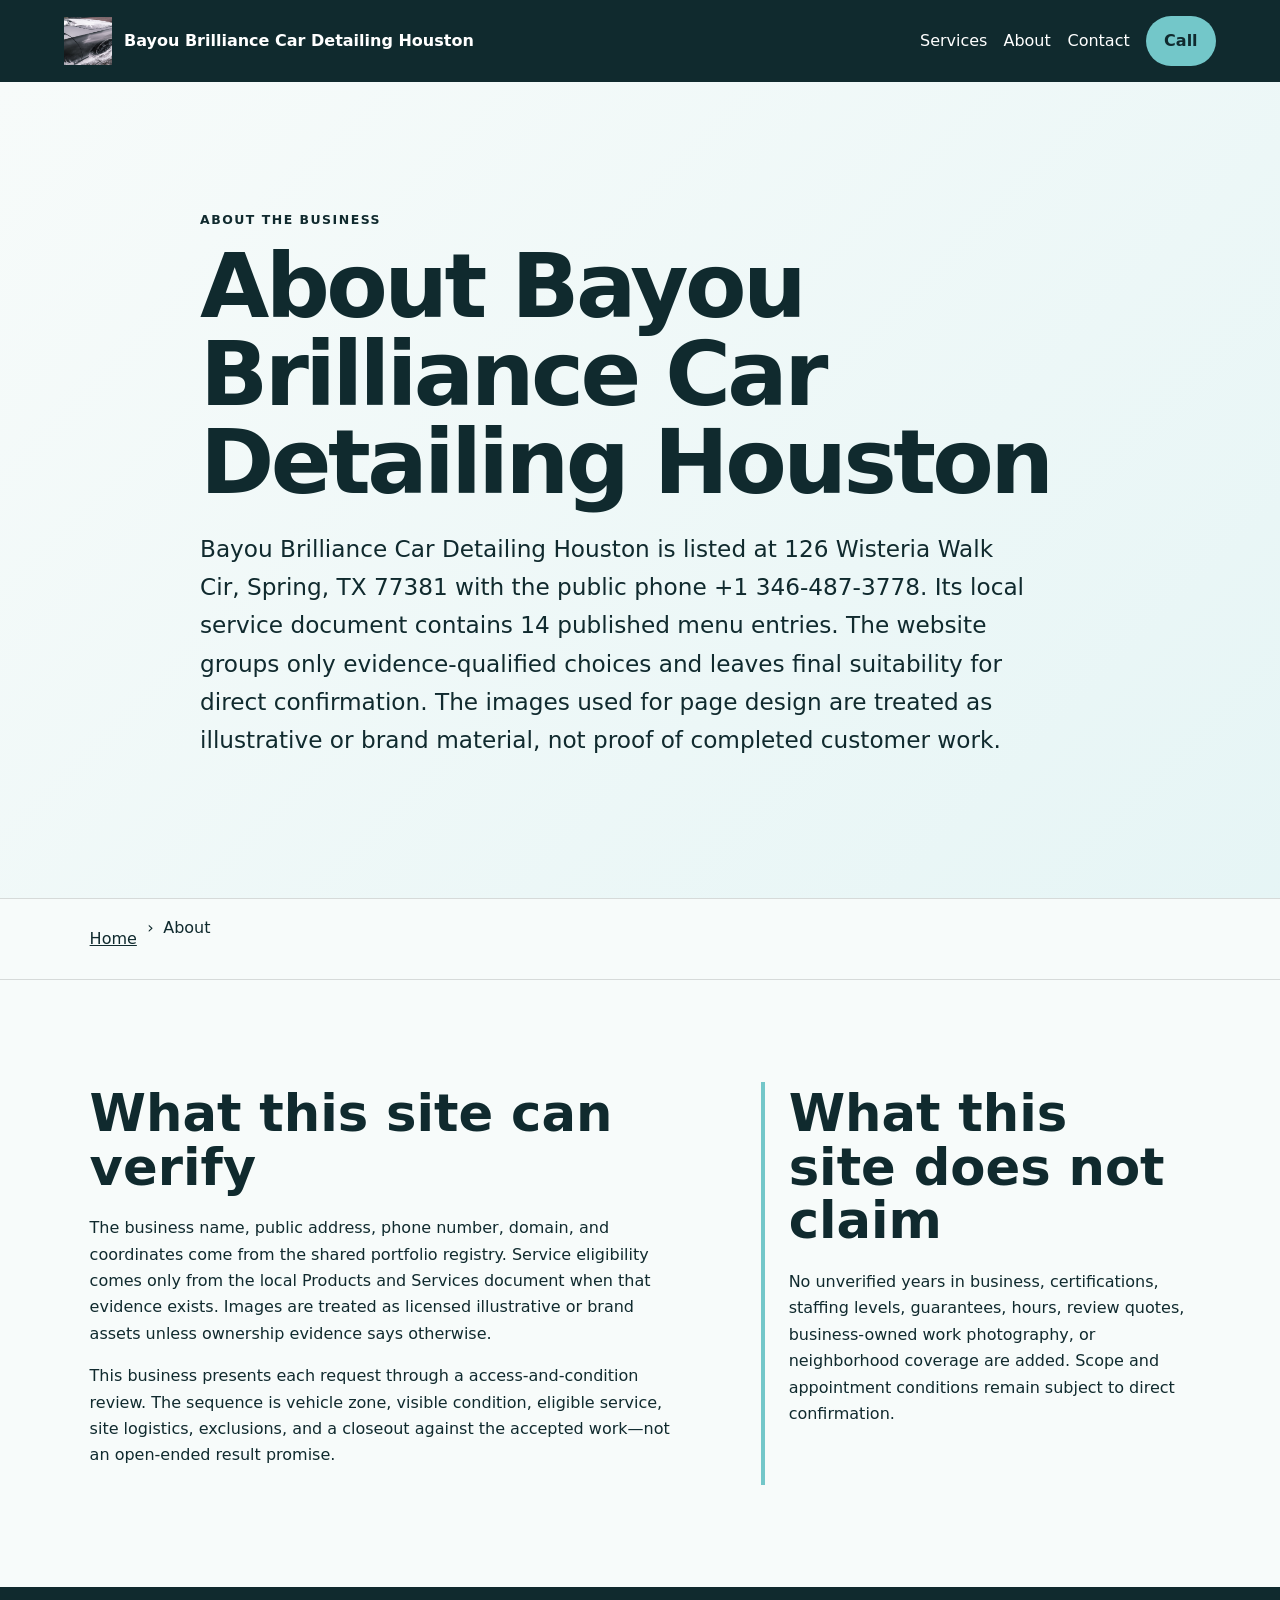
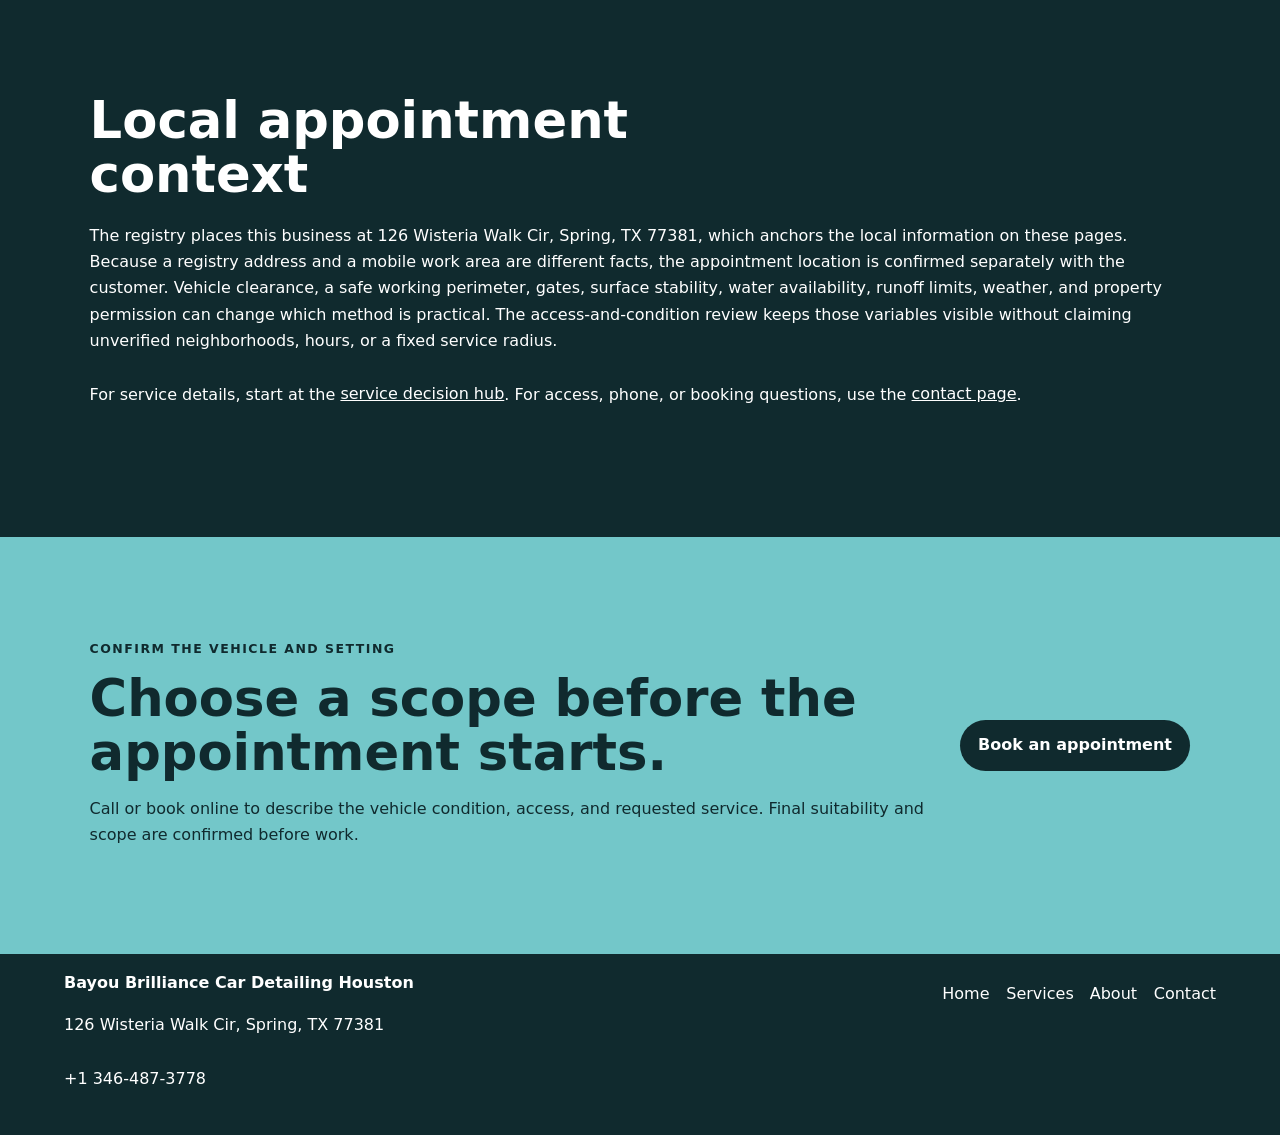
==== about/index.html @ cba9984c "feat: add service SEO pages" ====
<!doctype html>
<html lang="en"><head>
  <meta charset="utf-8"><meta name="viewport" content="width=device-width,initial-scale=1">
  <title>About Bayou Brilliance Car Detailing Houston | Spring, TX</title>
  <meta name="description" content="Verified identity, evidence boundaries, and appointment-planning approach for Bayou Brilliance Car Detailing Houston in Spring, TX.">
  <meta name="robots" content="index, follow, max-image-preview:large, max-snippet:-1">
  <link rel="canonical" href="https://bayoubrilliance.shop/about/">
  <meta property="og:type" content="website"><meta property="og:title" content="About Bayou Brilliance Car Detailing Houston | Spring, TX">
  <meta property="og:description" content="Verified identity, evidence boundaries, and appointment-planning approach for Bayou Brilliance Car Detailing Houston in Spring, TX."><meta property="og:url" content="https://bayoubrilliance.shop/about/">
  <meta property="og:image" content="https://bayoubrilliance.shop/assets/hero-foam-car.jpg"><meta name="twitter:card" content="summary_large_image">
  <link rel="icon" href="/assets/favicon.svg"><link rel="stylesheet" href="/seo-pages.css"><script type="application/ld+json">{
  "@context": "https://schema.org",
  "@graph": [
    {
      "@type": "BreadcrumbList",
      "@id": "https://bayoubrilliance.shop/about/#breadcrumb",
      "itemListElement": [
        {
          "@type": "ListItem",
          "position": 1,
          "name": "Home",
          "item": "https://bayoubrilliance.shop/"
        },
        {
          "@type": "ListItem",
          "position": 2,
          "name": "About Bayou Brilliance Car Detailing Houston | Spring, TX",
          "item": "https://bayoubrilliance.shop/about/"
        }
      ]
    },
    {
      "@type": "WebPage",
      "@id": "https://bayoubrilliance.shop/about/#webpage",
      "url": "https://bayoubrilliance.shop/about/",
      "name": "About Bayou Brilliance Car Detailing Houston | Spring, TX",
      "description": "Verified identity, evidence boundaries, and appointment-planning approach for Bayou Brilliance Car Detailing Houston in Spring, TX.",
      "breadcrumb": {
        "@id": "https://bayoubrilliance.shop/about/#breadcrumb"
      },
      "isPartOf": {
        "@id": "https://bayoubrilliance.shop/#website"
      },
      "about": {
        "@id": "https://bayoubrilliance.shop/#business"
      }
    },
    {
      "@type": "ImageObject",
      "@id": "https://bayoubrilliance.shop/about/#primaryimage",
      "contentUrl": "https://bayoubrilliance.shop/assets/hero-foam-car.jpg",
      "caption": "Illustrative detailing artwork for Bayou Brilliance Car Detailing Houston",
      "representativeOfPage": true
    }
  ]
}</script>
</head><body style="--pilot-accent:#73c7c9;--pilot-dark:#102a2e;--pilot-paper:#f7fbfa">
<a class="skip-link" href="#content">Skip to content</a>
<header class="pilot-header"><a class="pilot-brand" href="/"><img src="/assets/hero-foam-car.jpg" width="48" height="48" alt=""><span>Bayou Brilliance Car Detailing Houston</span></a>
<nav aria-label="Primary navigation"><a href="/services/">Services</a><a href="/about/">About</a><a href="/contact/">Contact</a><a class="pilot-call" href="tel:+13464873778">Call</a></nav></header>
<main id="content"><section class="pilot-hero text-only"><div><p class="eyebrow">About the business</p><h1>About Bayou Brilliance Car Detailing Houston</h1><p class="pilot-answer">Bayou Brilliance Car Detailing Houston is listed at 126 Wisteria Walk Cir, Spring, TX 77381 with the public phone +1 346-487-3778. Its local service document contains 14 published menu entries. The website groups only evidence-qualified choices and leaves final suitability for direct confirmation. The images used for page design are treated as illustrative or brand material, not proof of completed customer work.</p></div></section><nav class="breadcrumbs" aria-label="Breadcrumb"><a href="/">Home</a><span>›</span><span>About</span></nav>
<section class="pilot-section pilot-grid"><div><h2>What this site can verify</h2><p>The business name, public address, phone number, domain, and coordinates come from the shared portfolio registry. Service eligibility comes only from the local Products and Services document when that evidence exists. Images are treated as licensed illustrative or brand assets unless ownership evidence says otherwise.</p><p>This business presents each request through a access-and-condition review. The sequence is vehicle zone, visible condition, eligible service, site logistics, exclusions, and a closeout against the accepted work—not an open-ended result promise.</p></div><aside><h2>What this site does not claim</h2><p>No unverified years in business, certifications, staffing levels, guarantees, hours, review quotes, business-owned work photography, or neighborhood coverage are added. Scope and appointment conditions remain subject to direct confirmation.</p></aside></section>
<section class="pilot-section tone"><h2>Local appointment context</h2><p>The registry places this business at 126 Wisteria Walk Cir, Spring, TX 77381, which anchors the local information on these pages. Because a registry address and a mobile work area are different facts, the appointment location is confirmed separately with the customer. Vehicle clearance, a safe working perimeter, gates, surface stability, water availability, runoff limits, weather, and property permission can change which method is practical. The access-and-condition review keeps those variables visible without claiming unverified neighborhoods, hours, or a fixed service radius.</p><p>For service details, start at the <a href="/services/">service decision hub</a>. For access, phone, or booking questions, use the <a href="/contact/">contact page</a>.</p></section>
<section class="pilot-cta"><div><p class="eyebrow">Confirm the vehicle and setting</p><h2>Choose a scope before the appointment starts.</h2><p>Call or book online to describe the vehicle condition, access, and requested service. Final suitability and scope are confirmed before work.</p></div><a class="pilot-button" href="https://cal.com/sumitdatta/auto-detail-service">Book an appointment</a></section>
</main><footer class="pilot-footer"><div><strong>Bayou Brilliance Car Detailing Houston</strong><p>126 Wisteria Walk Cir, Spring, TX 77381</p><p><a href="tel:+13464873778">+1 346-487-3778</a></p></div><nav aria-label="Footer navigation"><a href="/">Home</a><a href="/services/">Services</a><a href="/about/">About</a><a href="/contact/">Contact</a></nav></footer>
</body></html>
---- seo-pages.css ----
*{box-sizing:border-box}html{scroll-behavior:smooth}body{margin:0;background:var(--pilot-paper);color:var(--pilot-dark);font-family:system-ui,-apple-system,BlinkMacSystemFont,"Segoe UI",sans-serif;line-height:1.65}.skip-link{position:absolute;left:-999px}.skip-link:focus{left:1rem;top:1rem;z-index:9;background:#fff;padding:.75rem}.pilot-header,.pilot-footer{display:flex;align-items:center;justify-content:space-between;gap:1.5rem;padding:1rem clamp(1rem,5vw,4rem);background:var(--pilot-dark);color:#fff}.pilot-header{position:sticky;top:0;z-index:5}.pilot-brand{display:flex;align-items:center;gap:.75rem;max-width:36rem;font-weight:800}.pilot-header a,.pilot-footer a{color:inherit;text-decoration:none}.pilot-header nav,.pilot-footer nav{display:flex;flex-wrap:wrap;gap:1rem;align-items:center}.pilot-header nav a,.pilot-footer nav a,.breadcrumbs a,.pilot-section a,.pilot-footer>div a{display:inline-flex;min-width:48px;min-height:48px;align-items:center}.pilot-call,.pilot-button{display:inline-flex;min-height:48px;align-items:center;justify-content:center;border-radius:999px;background:var(--pilot-accent);color:var(--pilot-dark)!important;padding:.75rem 1.15rem;font-weight:800;text-decoration:none}.pilot-hero{display:grid;grid-template-columns:minmax(0,1.2fr) minmax(260px,.8fr);gap:clamp(2rem,6vw,6rem);padding:clamp(4rem,9vw,8rem) clamp(1.25rem,7vw,7rem);align-items:center;background:linear-gradient(135deg,var(--pilot-paper),color-mix(in srgb,var(--pilot-accent) 18%,white))}.pilot-hero.text-only{grid-template-columns:minmax(0,880px);justify-content:center}.pilot-hero h1{font-size:clamp(2.5rem,7vw,6rem);line-height:.98;margin:.3rem 0 1.25rem;letter-spacing:-.04em}.pilot-hero img{width:100%;height:auto;aspect-ratio:4/3;object-fit:cover;border-radius:1.5rem;box-shadow:0 28px 70px #0003}.pilot-answer{font-size:clamp(1.15rem,2vw,1.45rem);max-width:52rem}.pilot-proof,.source-note{font-size:.9rem;opacity:.76}.eyebrow{text-transform:uppercase;letter-spacing:.12em;font-size:.78rem;font-weight:900}.breadcrumbs{display:flex;gap:.6rem;flex-wrap:wrap;padding:1rem clamp(1.25rem,7vw,7rem);border-block:1px solid #0002}.breadcrumbs a,.pilot-section a{color:inherit}.pilot-section{padding:clamp(3.5rem,8vw,7rem) clamp(1.25rem,7vw,7rem)}.pilot-section h2{font-size:clamp(2rem,4vw,3.6rem);line-height:1.05;max-width:18ch;margin:.3rem 0 1.3rem}.pilot-section h3{font-size:1.25rem;margin-top:2rem}.pilot-grid{display:grid;grid-template-columns:minmax(0,1.15fr) minmax(260px,.85fr);gap:clamp(2rem,7vw,7rem)}.pilot-grid aside{border-left:4px solid var(--pilot-accent);padding-left:1.5rem}.tone{background:var(--pilot-dark);color:#fff}.checklist,.steps{padding-left:1.25rem}.checklist li,.steps li{margin:.75rem 0}.steps{display:grid;grid-template-columns:repeat(5,minmax(0,1fr));gap:1rem;list-style:none;padding:0;counter-reset:step}.steps li{counter-increment:step;padding:1rem;border:1px solid #fff4;border-radius:1rem}.steps li:before{content:counter(step);display:block;font-size:2rem;font-weight:900;color:var(--pilot-accent)}.faq-list{max-width:900px}.faq-list details{border-top:1px solid #0003;padding:1rem 0}.faq-list summary{font-size:1.15rem;font-weight:800;cursor:pointer}.related-links,.service-cards{display:grid;grid-template-columns:repeat(2,minmax(0,1fr));gap:1rem}.related-links a,.service-cards article{display:block;padding:1.25rem;border:1px solid #0003;border-radius:1rem;background:#fff}.service-cards h2{font-size:1.6rem}.pilot-cta{display:flex;align-items:center;justify-content:space-between;gap:2rem;padding:clamp(3rem,7vw,6rem) clamp(1.25rem,7vw,7rem);background:var(--pilot-accent)}.pilot-cta h2{font-size:clamp(2rem,4vw,3.5rem);line-height:1.05;margin:.25rem 0}.pilot-cta .pilot-button{background:var(--pilot-dark);color:#fff!important;white-space:nowrap}.pilot-footer{align-items:flex-start}.large-link{font-size:clamp(1.4rem,3vw,2.4rem);font-weight:900}@media(max-width:800px){.pilot-header{position:static;align-items:flex-start}.pilot-brand span{display:none}.pilot-hero,.pilot-grid{grid-template-columns:1fr}.steps{grid-template-columns:1fr}.related-links,.service-cards{grid-template-columns:1fr}.pilot-cta,.pilot-footer{align-items:flex-start;flex-direction:column}}
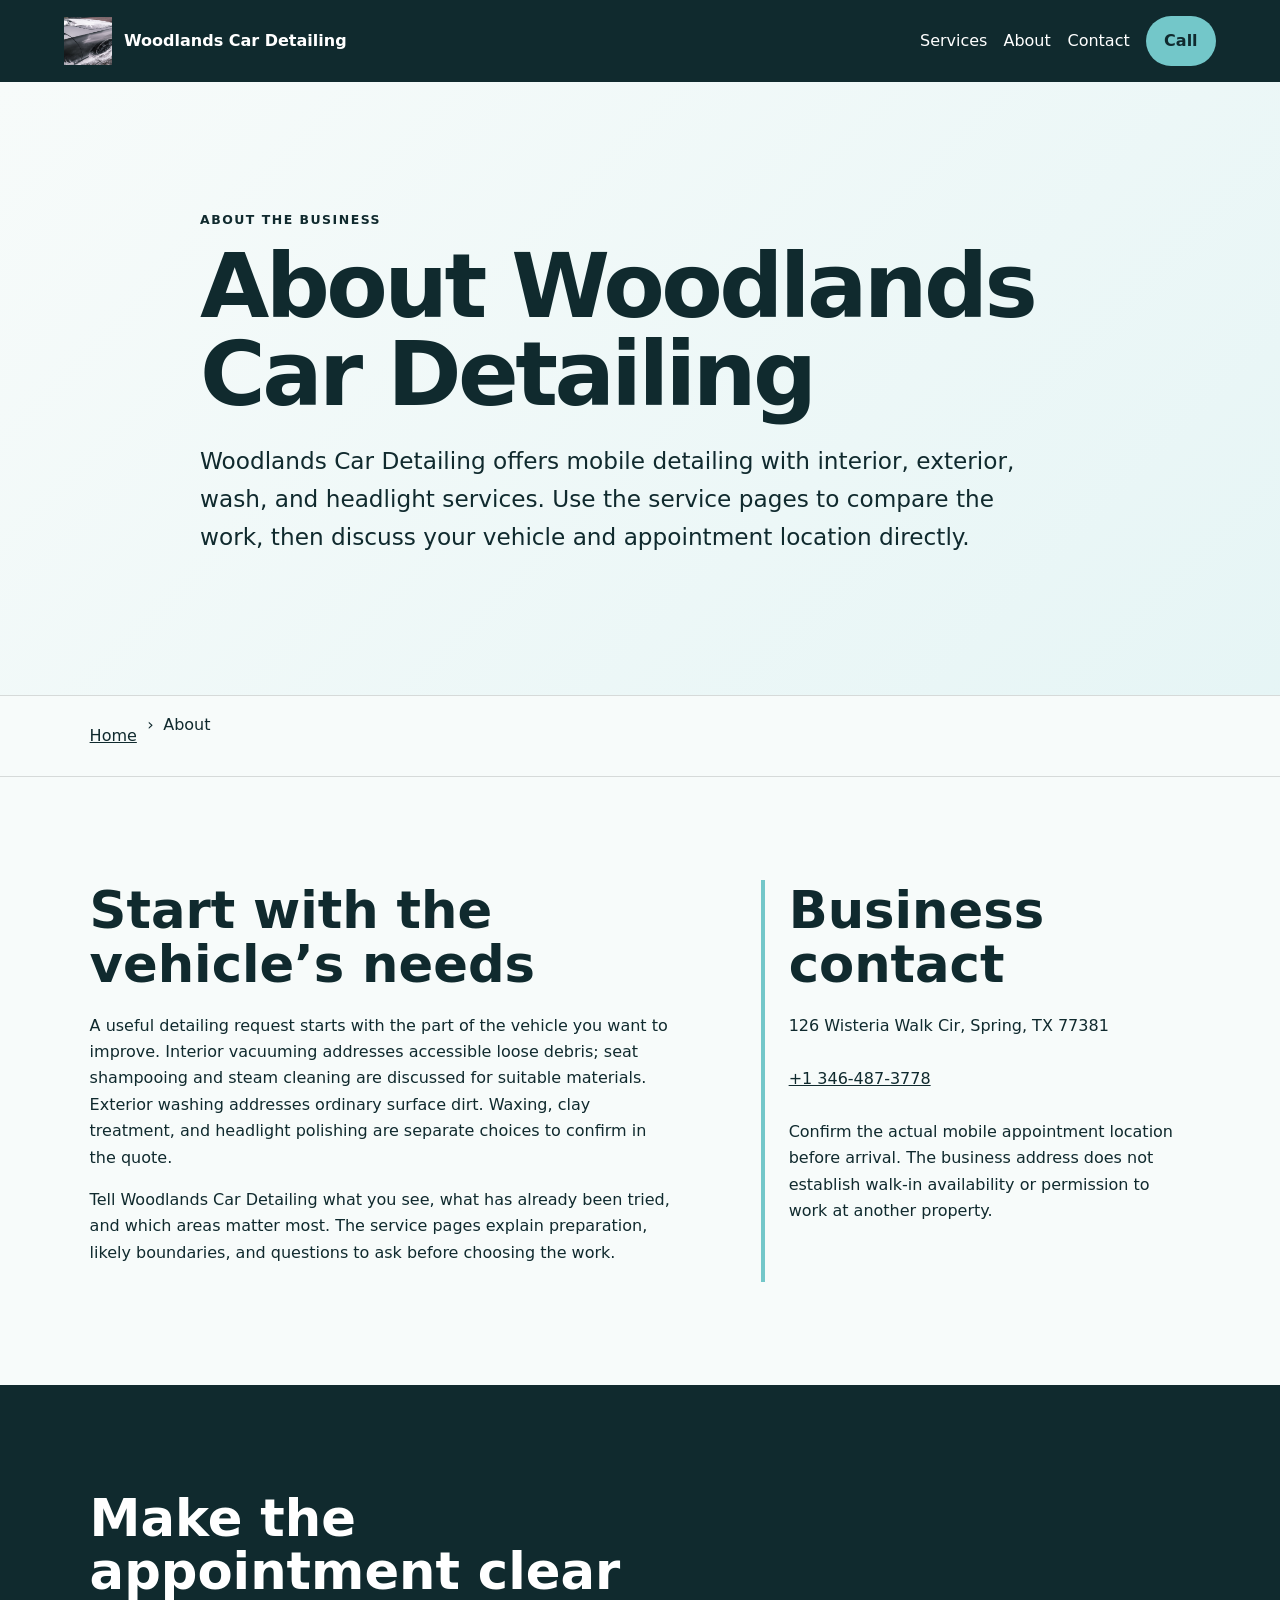
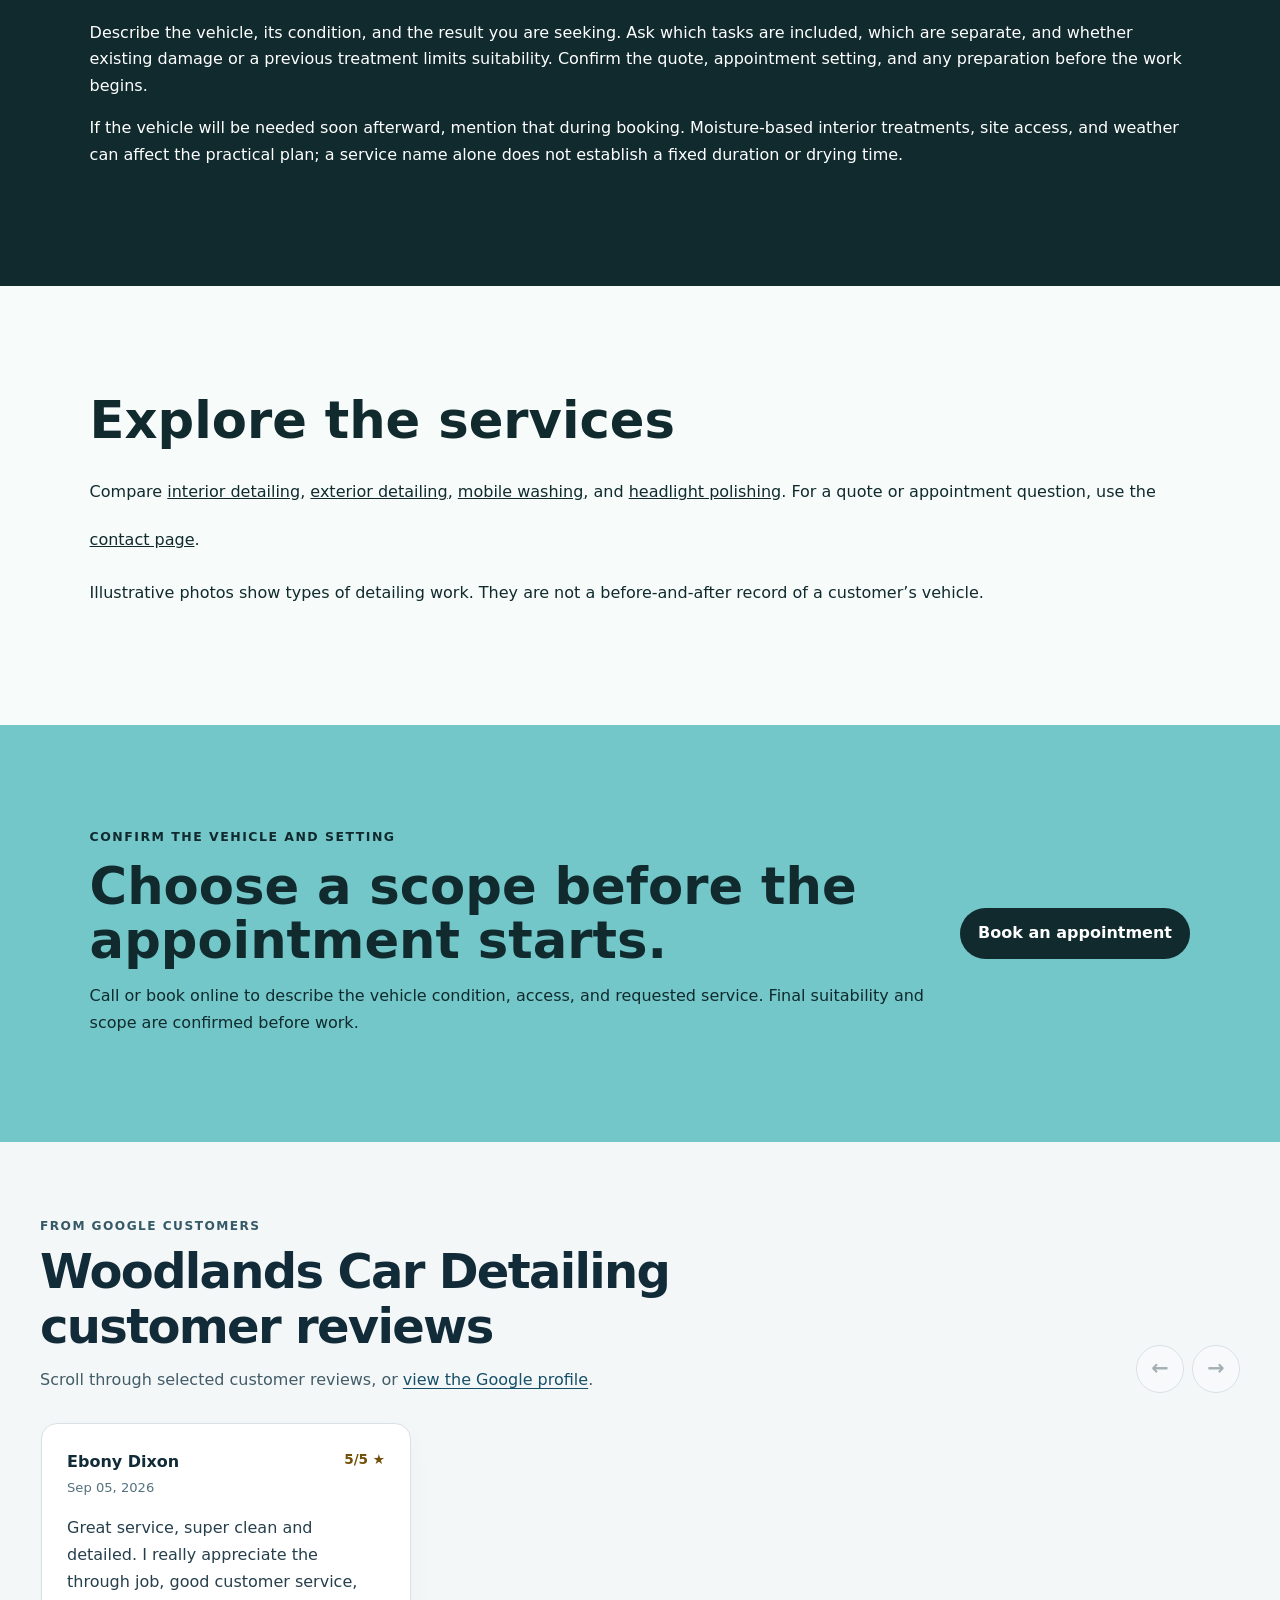
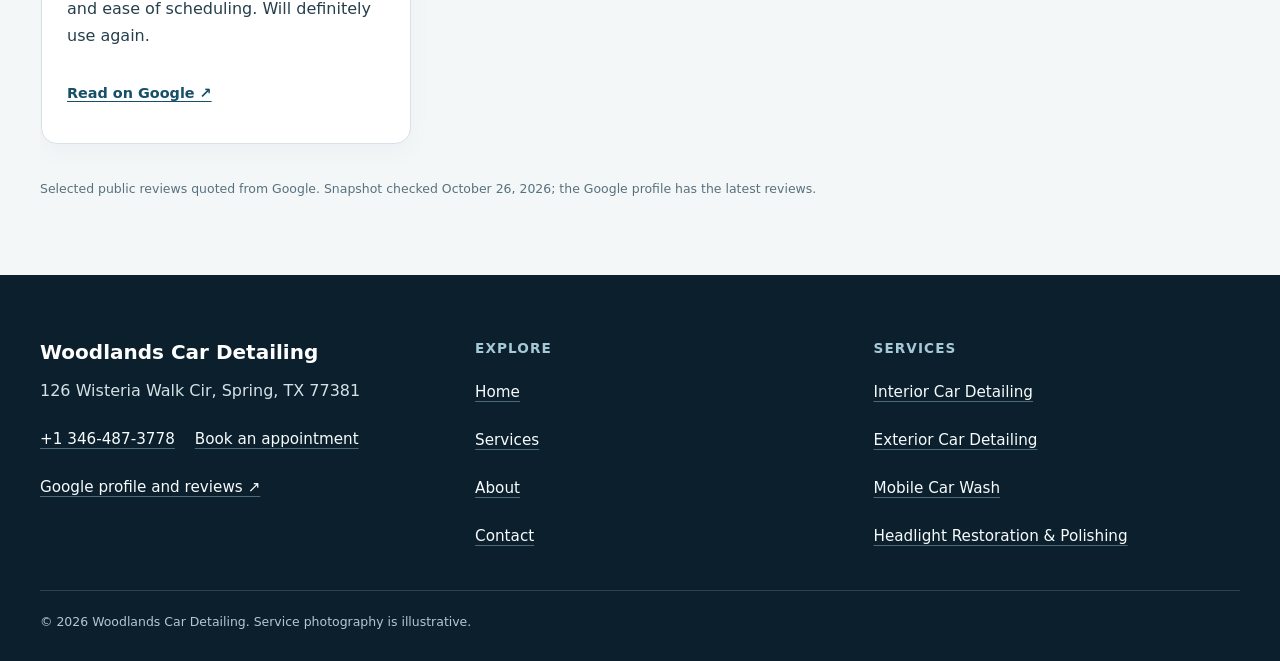
==== commit 58892fbc: "Align website branding and local service information" ====
--- a/about/index.html
+++ b/about/index.html
@@ -1,66 +1,70 @@
 <!doctype html>
 <html lang="en"><head>
   <meta charset="utf-8"><meta name="viewport" content="width=device-width,initial-scale=1">
-  <title>About Bayou Brilliance Car Detailing Houston | Spring, TX</title>
-  <meta name="description" content="Verified identity, evidence boundaries, and appointment-planning approach for Bayou Brilliance Car Detailing Houston in Spring, TX.">
+  <title>About Woodlands Car Detailing | Spring, TX</title>
+  <meta name="description" content="Verified identity, evidence boundaries, and appointment-planning approach for Woodlands Car Detailing in Spring, TX.">
   <meta name="robots" content="index, follow, max-image-preview:large, max-snippet:-1">
-  <link rel="canonical" href="https://bayoubrilliance.shop/about/">
-  <meta property="og:type" content="website"><meta property="og:title" content="About Bayou Brilliance Car Detailing Houston | Spring, TX">
-  <meta property="og:description" content="Verified identity, evidence boundaries, and appointment-planning approach for Bayou Brilliance Car Detailing Houston in Spring, TX."><meta property="og:url" content="https://bayoubrilliance.shop/about/">
-  <meta property="og:image" content="https://bayoubrilliance.shop/assets/hero-foam-car.jpg"><meta name="twitter:card" content="summary_large_image">
+  <link rel="canonical" href="https://woodlandscardetailing.shop/about/">
+  <meta property="og:type" content="website"><meta property="og:title" content="About Woodlands Car Detailing | Spring, TX">
+  <meta property="og:description" content="Verified identity, evidence boundaries, and appointment-planning approach for Woodlands Car Detailing in Spring, TX."><meta property="og:url" content="https://woodlandscardetailing.shop/about/">
+  <meta property="og:image" content="https://woodlandscardetailing.shop/assets/hero-foam-car.jpg"><meta name="twitter:card" content="summary_large_image">
   <link rel="icon" href="/assets/favicon.svg"><link rel="stylesheet" href="/seo-pages.css"><script type="application/ld+json">{
   "@context": "https://schema.org",
   "@graph": [
     {
       "@type": "BreadcrumbList",
-      "@id": "https://bayoubrilliance.shop/about/#breadcrumb",
+      "@id": "https://woodlandscardetailing.shop/about/#breadcrumb",
       "itemListElement": [
         {
           "@type": "ListItem",
           "position": 1,
           "name": "Home",
-          "item": "https://bayoubrilliance.shop/"
+          "item": "https://woodlandscardetailing.shop/"
         },
         {
           "@type": "ListItem",
           "position": 2,
-          "name": "About Bayou Brilliance Car Detailing Houston | Spring, TX",
-          "item": "https://bayoubrilliance.shop/about/"
+          "name": "About Woodlands Car Detailing | Spring, TX",
+          "item": "https://woodlandscardetailing.shop/about/"
         }
       ]
     },
     {
       "@type": "WebPage",
-      "@id": "https://bayoubrilliance.shop/about/#webpage",
-      "url": "https://bayoubrilliance.shop/about/",
-      "name": "About Bayou Brilliance Car Detailing Houston | Spring, TX",
-      "description": "Verified identity, evidence boundaries, and appointment-planning approach for Bayou Brilliance Car Detailing Houston in Spring, TX.",
+      "@id": "https://woodlandscardetailing.shop/about/#webpage",
+      "url": "https://woodlandscardetailing.shop/about/",
+      "name": "About Woodlands Car Detailing | Spring, TX",
+      "description": "Verified identity, evidence boundaries, and appointment-planning approach for Woodlands Car Detailing in Spring, TX.",
       "breadcrumb": {
-        "@id": "https://bayoubrilliance.shop/about/#breadcrumb"
+        "@id": "https://woodlandscardetailing.shop/about/#breadcrumb"
       },
       "isPartOf": {
-        "@id": "https://bayoubrilliance.shop/#website"
+        "@id": "https://woodlandscardetailing.shop/#website"
       },
       "about": {
-        "@id": "https://bayoubrilliance.shop/#business"
+        "@id": "https://woodlandscardetailing.shop/#business"
       }
     },
     {
       "@type": "ImageObject",
-      "@id": "https://bayoubrilliance.shop/about/#primaryimage",
-      "contentUrl": "https://bayoubrilliance.shop/assets/hero-foam-car.jpg",
-      "caption": "Illustrative detailing artwork for Bayou Brilliance Car Detailing Houston",
+      "@id": "https://woodlandscardetailing.shop/about/#primaryimage",
+      "contentUrl": "https://woodlandscardetailing.shop/assets/hero-foam-car.jpg",
+      "caption": "Illustrative detailing artwork for Woodlands Car Detailing",
       "representativeOfPage": true
     }
   ]
 }</script>
+<link rel="stylesheet" href="/portfolio-components.css">
 </head><body style="--pilot-accent:#73c7c9;--pilot-dark:#102a2e;--pilot-paper:#f7fbfa">
 <a class="skip-link" href="#content">Skip to content</a>
-<header class="pilot-header"><a class="pilot-brand" href="/"><img src="/assets/hero-foam-car.jpg" width="48" height="48" alt=""><span>Bayou Brilliance Car Detailing Houston</span></a>
+<header class="pilot-header"><a class="pilot-brand" href="/"><img src="/assets/hero-foam-car.jpg" width="48" height="48" alt=""><span>Woodlands Car Detailing</span></a>
 <nav aria-label="Primary navigation"><a href="/services/">Services</a><a href="/about/">About</a><a href="/contact/">Contact</a><a class="pilot-call" href="tel:+13464873778">Call</a></nav></header>
-<main id="content"><section class="pilot-hero text-only"><div><p class="eyebrow">About the business</p><h1>About Bayou Brilliance Car Detailing Houston</h1><p class="pilot-answer">Bayou Brilliance Car Detailing Houston is listed at 126 Wisteria Walk Cir, Spring, TX 77381 with the public phone +1 346-487-3778. Its local service document contains 14 published menu entries. The website groups only evidence-qualified choices and leaves final suitability for direct confirmation. The images used for page design are treated as illustrative or brand material, not proof of completed customer work.</p></div></section><nav class="breadcrumbs" aria-label="Breadcrumb"><a href="/">Home</a><span>›</span><span>About</span></nav>
-<section class="pilot-section pilot-grid"><div><h2>What this site can verify</h2><p>The business name, public address, phone number, domain, and coordinates come from the shared portfolio registry. Service eligibility comes only from the local Products and Services document when that evidence exists. Images are treated as licensed illustrative or brand assets unless ownership evidence says otherwise.</p><p>This business presents each request through a access-and-condition review. The sequence is vehicle zone, visible condition, eligible service, site logistics, exclusions, and a closeout against the accepted work—not an open-ended result promise.</p></div><aside><h2>What this site does not claim</h2><p>No unverified years in business, certifications, staffing levels, guarantees, hours, review quotes, business-owned work photography, or neighborhood coverage are added. Scope and appointment conditions remain subject to direct confirmation.</p></aside></section>
-<section class="pilot-section tone"><h2>Local appointment context</h2><p>The registry places this business at 126 Wisteria Walk Cir, Spring, TX 77381, which anchors the local information on these pages. Because a registry address and a mobile work area are different facts, the appointment location is confirmed separately with the customer. Vehicle clearance, a safe working perimeter, gates, surface stability, water availability, runoff limits, weather, and property permission can change which method is practical. The access-and-condition review keeps those variables visible without claiming unverified neighborhoods, hours, or a fixed service radius.</p><p>For service details, start at the <a href="/services/">service decision hub</a>. For access, phone, or booking questions, use the <a href="/contact/">contact page</a>.</p></section>
+<main id="content"><section class="pilot-hero text-only"><div><p class="eyebrow">About the business</p><h1>About Woodlands Car Detailing</h1><p class="pilot-answer">Woodlands Car Detailing offers mobile detailing with interior, exterior, wash, and headlight services. Use the service pages to compare the work, then discuss your vehicle and appointment location directly.</p></div></section><nav class="breadcrumbs" aria-label="Breadcrumb"><a href="/">Home</a><span>›</span><span>About</span></nav>
+<section class="pilot-section pilot-grid"><div><h2>Start with the vehicle’s needs</h2><p>A useful detailing request starts with the part of the vehicle you want to improve. Interior vacuuming addresses accessible loose debris; seat shampooing and steam cleaning are discussed for suitable materials. Exterior washing addresses ordinary surface dirt. Waxing, clay treatment, and headlight polishing are separate choices to confirm in the quote.</p><p>Tell Woodlands Car Detailing what you see, what has already been tried, and which areas matter most. The service pages explain preparation, likely boundaries, and questions to ask before choosing the work.</p></div><aside><h2>Business contact</h2><p>126 Wisteria Walk Cir, Spring, TX 77381</p><p><a href="tel:+13464873778">+1 346-487-3778</a></p><p>Confirm the actual mobile appointment location before arrival. The business address does not establish walk-in availability or permission to work at another property.</p></aside></section>
+<section class="pilot-section tone"><h2>Make the appointment clear</h2><p>Describe the vehicle, its condition, and the result you are seeking. Ask which tasks are included, which are separate, and whether existing damage or a previous treatment limits suitability. Confirm the quote, appointment setting, and any preparation before the work begins.</p><p>If the vehicle will be needed soon afterward, mention that during booking. Moisture-based interior treatments, site access, and weather can affect the practical plan; a service name alone does not establish a fixed duration or drying time.</p></section>
+<section class="pilot-section"><h2>Explore the services</h2><p>Compare <a href="/services/interior-car-detailing/">interior detailing</a>, <a href="/services/exterior-car-detailing/">exterior detailing</a>, <a href="/services/mobile-car-wash/">mobile washing</a>, and <a href="/services/headlight-restoration/">headlight polishing</a>. For a quote or appointment question, use the <a href="/contact/">contact page</a>.</p><p>Illustrative photos show types of detailing work. They are not a before-and-after record of a customer’s vehicle.</p></section>
 <section class="pilot-cta"><div><p class="eyebrow">Confirm the vehicle and setting</p><h2>Choose a scope before the appointment starts.</h2><p>Call or book online to describe the vehicle condition, access, and requested service. Final suitability and scope are confirmed before work.</p></div><a class="pilot-button" href="https://cal.com/sumitdatta/auto-detail-service">Book an appointment</a></section>
-</main><footer class="pilot-footer"><div><strong>Bayou Brilliance Car Detailing Houston</strong><p>126 Wisteria Walk Cir, Spring, TX 77381</p><p><a href="tel:+13464873778">+1 346-487-3778</a></p></div><nav aria-label="Footer navigation"><a href="/">Home</a><a href="/services/">Services</a><a href="/about/">About</a><a href="/contact/">Contact</a></nav></footer>
+<!-- PORTFOLIO-REVIEWS:START --><section class="portfolio-reviews" aria-labelledby="portfolio-reviews-title"><div class="portfolio-reviews__heading"><div><p class="portfolio-reviews__kicker">From Google customers</p><h2 id="portfolio-reviews-title">Woodlands Car Detailing customer reviews</h2><p class="portfolio-reviews__intro">Scroll through selected customer reviews, or <a href="https://www.google.com/maps?cid=9301545645657331387" target="_blank" rel="noopener noreferrer">view the Google profile</a>.</p></div><div class="portfolio-reviews__controls"><button type="button" data-reviews-prev aria-label="Previous reviews">←</button><button type="button" data-reviews-next aria-label="Next reviews">→</button></div></div><div class="portfolio-reviews__track" role="region" aria-label="Scrollable customer reviews" tabindex="0"><article class="portfolio-review"><div class="portfolio-review__meta"><div><span class="portfolio-review__author">Ebony Dixon</span><time datetime="2026-09-05">Sep 05, 2026</time></div><span class="portfolio-review__rating" aria-label="5 out of 5 stars">5/5 ★</span></div><blockquote><p>Great service, super clean and detailed. I really appreciate the through job, good customer service, and ease of scheduling. Will definitely use again.</p></blockquote><a class="portfolio-review__source" href="https://www.google.com/maps/reviews/data=!4m8!14m7!1m6!2m5!1sCi9DQUlRQUNvZENodHljRjlvT2paS2FWZHNSMXBWT1hoUlQwbGhOVTlmV0V4S1ExRRAB!2m1!1s0x0:0x8115ba7ba77c96bb!3m1!1s2@1:CAIQACodChtycF9oOjZKaVdsR1pVOXhRT0lhNU9fWExKQ1E%7C%7C?hl=en-US" target="_blank" rel="noopener noreferrer">Read on Google ↗</a></article></div><p class="portfolio-reviews__note">Selected public reviews quoted from Google. Snapshot checked <time datetime="2026-10-26">October 26, 2026</time>; the Google profile has the latest reviews.</p></section><!-- PORTFOLIO-REVIEWS:END -->
+</main><footer class="portfolio-footer"><div class="portfolio-footer__grid"><div><strong class="portfolio-footer__name">Woodlands Car Detailing</strong><address>126 Wisteria Walk Cir, Spring, TX 77381</address><div class="portfolio-footer__contact"><a href="tel:+13464873778">+1 346-487-3778</a><a href="https://cal.com/sumitdatta/auto-detail-service">Book an appointment</a></div><a href="https://www.google.com/maps?cid=9301545645657331387" target="_blank" rel="noopener noreferrer">Google profile and reviews ↗</a></div><div><h2>Explore</h2><nav aria-label="Footer navigation"><a href="/">Home</a><a href="/services/">Services</a><a href="/about/">About</a><a href="/contact/">Contact</a></nav></div><div><h2>Services</h2><nav aria-label="Service pages"><a href="/services/interior-car-detailing/">Interior Car Detailing</a><a href="/services/exterior-car-detailing/">Exterior Car Detailing</a><a href="/services/mobile-car-wash/">Mobile Car Wash</a><a href="/services/headlight-restoration/">Headlight Restoration &amp; Polishing</a></nav></div></div><p class="portfolio-footer__bottom">© <span id="year">2026</span> Woodlands Car Detailing. Service photography is illustrative.</p></footer>
+<script src="/portfolio-components.js" defer></script>
 </body></html>
--- a/portfolio-components.css
+++ b/portfolio-components.css
@@ -0,0 +1,37 @@
+/* Portfolio components: scoped styles, no external requests. */
+.portfolio-reviews,.portfolio-footer{box-sizing:border-box;min-width:0;font-family:inherit}
+.portfolio-reviews *,.portfolio-footer *{box-sizing:border-box}
+.portfolio-reviews{color:#122b38;background:#f4f7f8;padding:clamp(3rem,6vw,5.5rem) max(20px,calc((100% - 1200px)/2));isolation:isolate}
+.portfolio-reviews__heading{display:flex;justify-content:space-between;align-items:flex-end;gap:24px;margin:0 0 28px}
+.portfolio-reviews__heading>div{min-width:0;max-width:850px}
+.portfolio-reviews__kicker{margin:0 0 10px;font-family:inherit;font-weight:700;font-size:.76rem;line-height:1.3;letter-spacing:.12em;text-transform:uppercase;color:#365968}
+.portfolio-reviews h2{max-width:none;margin:0 0 14px;font-family:inherit;font-size:clamp(1.8rem,4vw,3rem);font-weight:800;line-height:1.13;letter-spacing:-.035em;text-transform:none;color:#122b38;overflow-wrap:anywhere}
+.portfolio-reviews__intro{font-size:1rem;line-height:1.6;color:#425c68;margin:0}
+.portfolio-reviews__intro a,.portfolio-review__source{color:#164f68;text-decoration:underline;text-underline-offset:3px}
+.portfolio-reviews__controls{display:none;gap:8px;flex-shrink:0}
+.portfolio-reviews[data-ready] .portfolio-reviews__controls{display:flex}
+.portfolio-reviews__controls button{display:grid;place-items:center;width:48px;height:48px;border:1px solid #a9bac2;border-radius:50%;background:#fff;color:#122b38;font-family:inherit;font-weight:700;font-size:1.3rem;line-height:1;cursor:pointer}
+.portfolio-reviews__controls button:disabled{opacity:.35;cursor:default}
+.portfolio-reviews__track{display:flex;align-items:stretch;gap:18px;overflow-x:auto;overscroll-behavior-x:contain;scroll-snap-type:x proximity;scroll-padding-inline:1px;padding:2px 1px 20px;max-width:100%;min-width:0;scrollbar-width:thin;scrollbar-color:#7c9aa8 #dfe7eb}
+.portfolio-review{display:flex;flex-direction:column;flex:0 0 min(370px,86vw);min-width:0;max-width:100%;margin:0;padding:25px;background:#fff;border:1px solid #d7e1e6;border-radius:16px;box-shadow:0 8px 26px #0a263d08;scroll-snap-align:start;text-align:left}
+.portfolio-review__meta{display:flex;align-items:flex-start;justify-content:space-between;gap:14px;margin-bottom:16px}
+.portfolio-review__author{font-size:1rem;font-weight:800;line-height:1.4;color:#122b38;overflow-wrap:anywhere}
+.portfolio-review time{display:block;font-size:.82rem;line-height:1.5;color:#55717e;margin-top:3px}
+.portfolio-review__rating{white-space:nowrap;font-size:.85rem;font-weight:700;line-height:1.5;color:#735007}
+.portfolio-review blockquote{padding:0;margin:0 0 20px;border:0;color:#263f4c;font-family:inherit;font-weight:400;font-size:1rem;line-height:1.7;letter-spacing:normal;max-height:230px;overflow-y:auto;overflow-wrap:anywhere}
+.portfolio-review blockquote p{margin:0;font:inherit;color:inherit}
+.portfolio-review__source{display:inline-flex;align-items:center;min-height:48px;margin-top:auto;font-size:.9rem;font-weight:700}
+.portfolio-reviews__note{margin:15px 0 0;color:#58717e;font-size:.78rem;line-height:1.6}
+.portfolio-reviews :focus-visible,.portfolio-footer :focus-visible{outline:3px solid #167799;outline-offset:4px}
+.portfolio-footer{background:#0b202c;color:#f7fbfd;padding:clamp(2.5rem,5vw,4.5rem) max(20px,calc((100% - 1200px)/2)) 28px;line-height:1.6;text-align:left}
+.portfolio-footer__grid{display:grid;grid-template-columns:minmax(0,1.1fr) minmax(0,1fr) minmax(0,1fr);gap:32px}
+.portfolio-footer__name{display:block;margin:0 0 12px;color:#fff;font-size:1.25rem;font-weight:800;line-height:1.35;overflow-wrap:anywhere}
+.portfolio-footer address{font-size:1rem;font-style:normal;color:#d4e0e6;line-height:1.65}
+.portfolio-footer h2{margin:0 0 10px;font-family:inherit;font-size:.85rem;font-weight:800;line-height:1.4;letter-spacing:.08em;text-transform:uppercase;color:#a6c9d8;max-width:none}
+.portfolio-footer a{display:inline-flex;align-items:center;min-height:48px;max-width:100%;color:#f7fbfd;font-size:.95rem;text-decoration:underline;text-decoration-color:#4a6a79;text-underline-offset:4px;overflow-wrap:anywhere}
+.portfolio-footer a:hover{text-decoration-color:#e1eff5}
+.portfolio-footer nav{display:flex;flex-direction:column;align-items:flex-start;gap:0}
+.portfolio-footer__contact{display:flex;flex-wrap:wrap;gap:0 20px;margin-top:10px}
+.portfolio-footer__bottom{margin:30px 0 0;padding-top:20px;border-top:1px solid #ffffff26;color:#b2c7d1;font-size:.78rem;line-height:1.7}
+@media(max-width:760px){.portfolio-reviews__heading{align-items:flex-start;flex-direction:column;gap:16px}.portfolio-footer__grid{grid-template-columns:1fr;gap:28px}.portfolio-review{padding:21px;flex-basis:min(340px,84vw)}}
+@media(prefers-reduced-motion:reduce){.portfolio-reviews__track{scroll-behavior:auto}}
